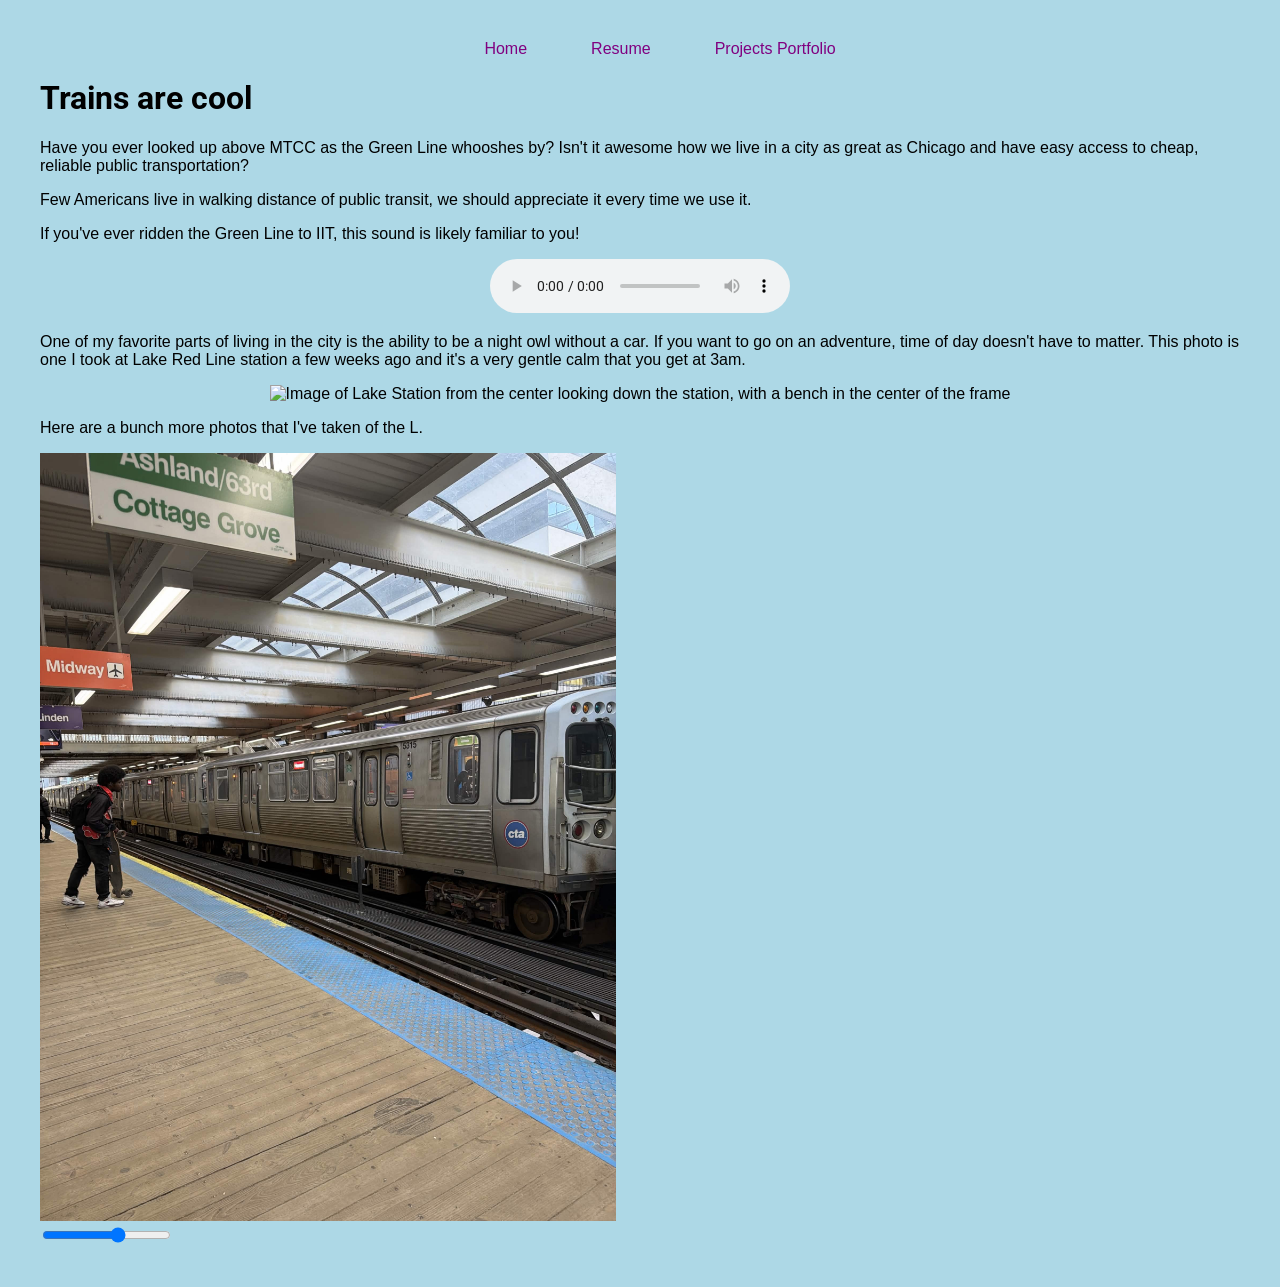
==== index.html @ 89434955 "add carousel" ====
<!DOCTYPE html>
<html lang="en">
<head>
  <meta charset="utf-8">
  <meta name="viewport" content="width=device-width, initial-scale=1.0">
  <title>Tessa's ITMD361 Project</title>
  <link rel="stylesheet" href="css/normalize.css" />
  <link rel="stylesheet" href="css/style.css" />
</head>
<body>
  <nav>
    <ul>
      <li class="currentPage"><a href="#">Home</a></li>
      <li><a href="resume.html">Resume</a></li>
      <li><a href="projects.html">Projects Portfolio</a></li>
    </ul>
  </nav>
  <main>
    <h1 class="mainHeader">Trains are cool</h1>
    <p>Have you ever looked up above MTCC as the Green Line whooshes by? Isn't it awesome how we live in a city as great as Chicago and have easy access to cheap, reliable public transportation?</p>
    <p>Few Americans live in walking distance of public transit, we should appreciate it every time we use it.</p>
    <p>If you've ever ridden the Green Line to IIT, this sound is likely familiar to you!</p>
    <p style="text-align: center;">
      <audio controls>
        <source src="audio/35th_audio.mp3" type="audio/mpeg">
      </audio>
    </p>
    <p>One of my favorite parts of living in the city is the ability to be a night owl without a car. If you want to go on an adventure, time of day doesn't have to matter. This photo is one I took at Lake Red Line station a few weeks ago and it's a very gentle calm that you get at 3am.</p>
    <p style="text-align: center;">
      <img src="images/lake_600.jpg" alt="Image of Lake Station from the center looking down the station, with a bench in the center of the frame">
    </p>
    <p>Here are a bunch more photos that I've taken of the L.</p>
    <div id="photo-carousel"></div>
    <input type="range" min="0 " max="5" id="slider" onchange="sliderChange()">
  </main>
  <script src="./js/slider.js"></script>
</body>
</html>
---- css/style.css ----
@import url('https://fonts.googleapis.com/css2?family=Roboto:ital,wght@0,100..900;1,100..900&display=swap');

:root {
    background-color: lightblue;
}
body {
    margin: 2.5em;
    font-family: Arial, Helvetica, sans-serif;
}
nav > ul {
    display: flex;
    /* flex-direction: row; */
    list-style: none;
    justify-content: center;
}
nav > ul > li {
    margin-left: 2em;
    margin-right: 2em;
    
}
nav a { 
    text-decoration: none;
    color: purple;
}
nav a:visited {
    color:darkviolet;
}
main {
    max-width: 75rem;
    margin-right: auto;
    margin-left: auto;
}
main.projects {
    max-width: 700px;
}
h1, h2, h3, h4, h5, h6 {
    font-family: Roboto;
}


.resume li {
    font-style: italic;
    list-style: square;
}

.resume h5 {
    float: right;
}

@media (max-width: 640px) {
    .projects img {
        max-width: 100vw;
        width: 100%;
        
        /* margin-right: 5em;
        margin-left: 5em; */
    }
    .mobile {
        display:block;
    }
}
@media (min-width: 640px) {
    .mobile {
        display:none;
    }
}
img.carousel-item {
    max-width: 100%;
    max-height: 48rem;
}
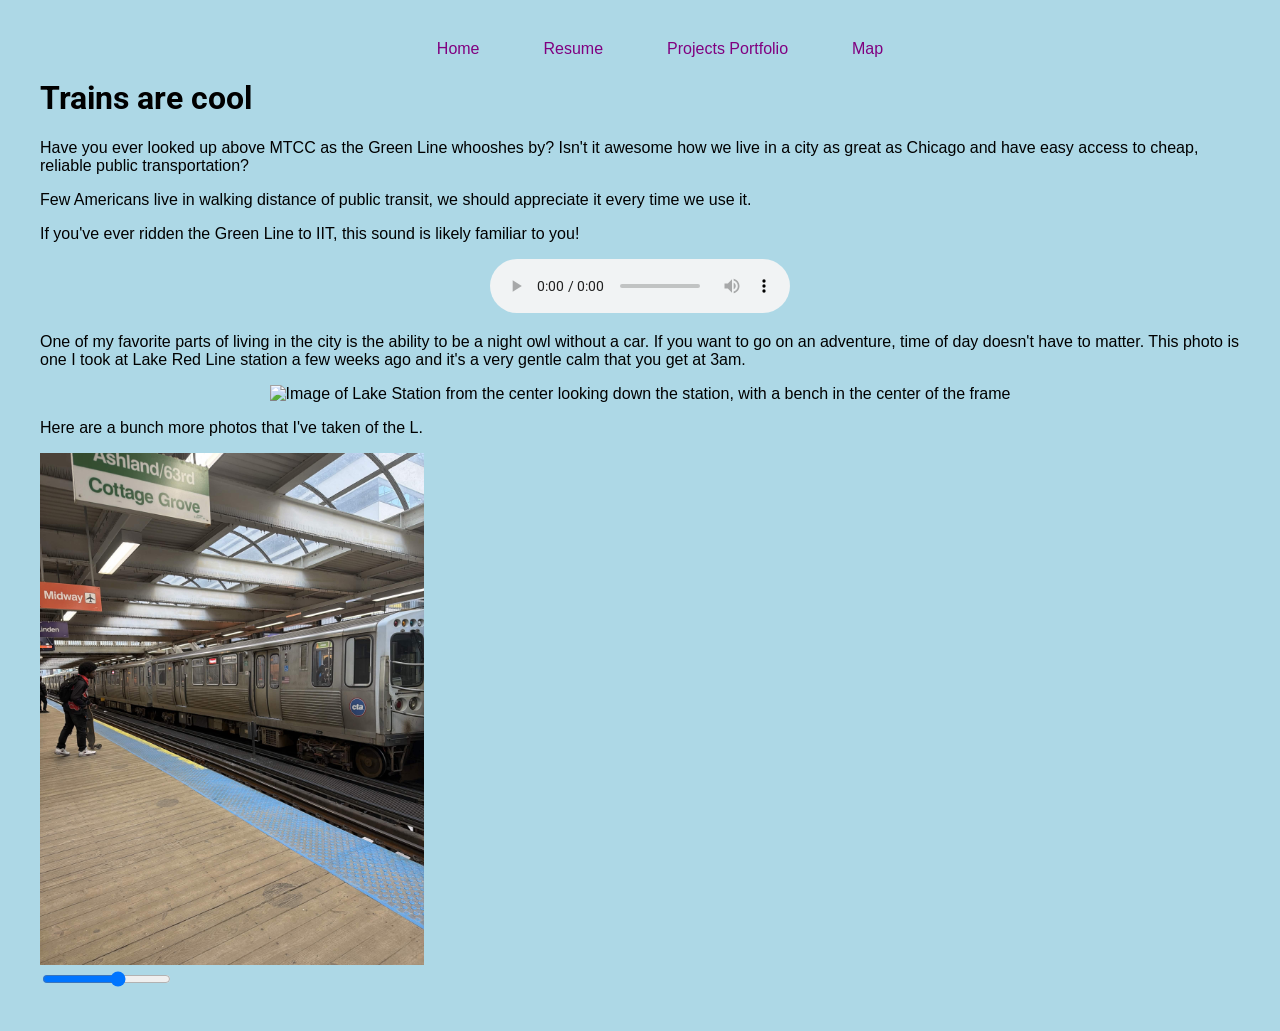
==== commit 7fdf29c6: "add map link to all pages" ====
--- a/index.html
+++ b/index.html
@@ -13,6 +13,7 @@
       <li class="currentPage"><a href="#">Home</a></li>
       <li><a href="resume.html">Resume</a></li>
       <li><a href="projects.html">Projects Portfolio</a></li>
+      <li><a href="map.html">Map</a></li>
     </ul>
   </nav>
   <main>
--- a/css/style.css
+++ b/css/style.css
@@ -64,7 +64,12 @@
         display:none;
     }
 }
+.carousel {
+    height:32rem;
+}
 img.carousel-item {
-    max-width: 100%;
-    max-height: 48rem;
+    /* max-width: 48rem; */
+    height: 32rem;
+    place-self: center;
+    aspect-ratio:  auto;
 }
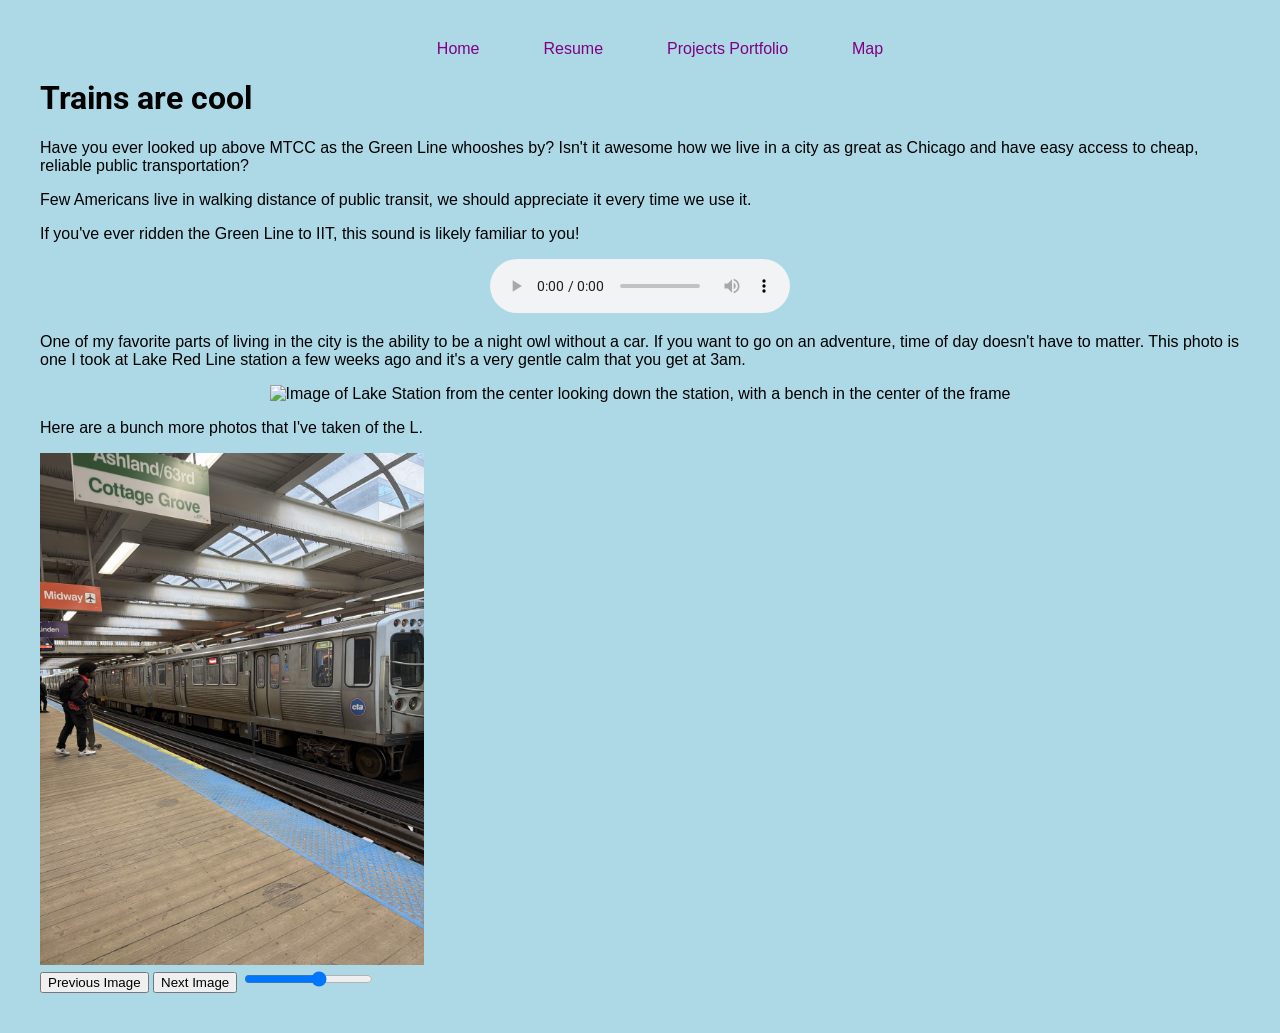
==== commit 9c81db44: "oh the maps working! :3" ====
--- a/index.html
+++ b/index.html
@@ -32,6 +32,8 @@
     </p>
     <p>Here are a bunch more photos that I've taken of the L.</p>
     <div id="photo-carousel"></div>
+    <button onclick="prevImage()">Previous Image</button>
+    <button onclick="nextImage()">Next Image</button>
     <input type="range" min="0 " max="5" id="slider" onchange="sliderChange()">
   </main>
   <script src="./js/slider.js"></script>
--- a/css/style.css
+++ b/css/style.css
@@ -72,4 +72,9 @@
     height: 32rem;
     place-self: center;
     aspect-ratio:  auto;
+}
+
+#map {
+  height: 48rem;
+  max-width: 48rem;
 }
